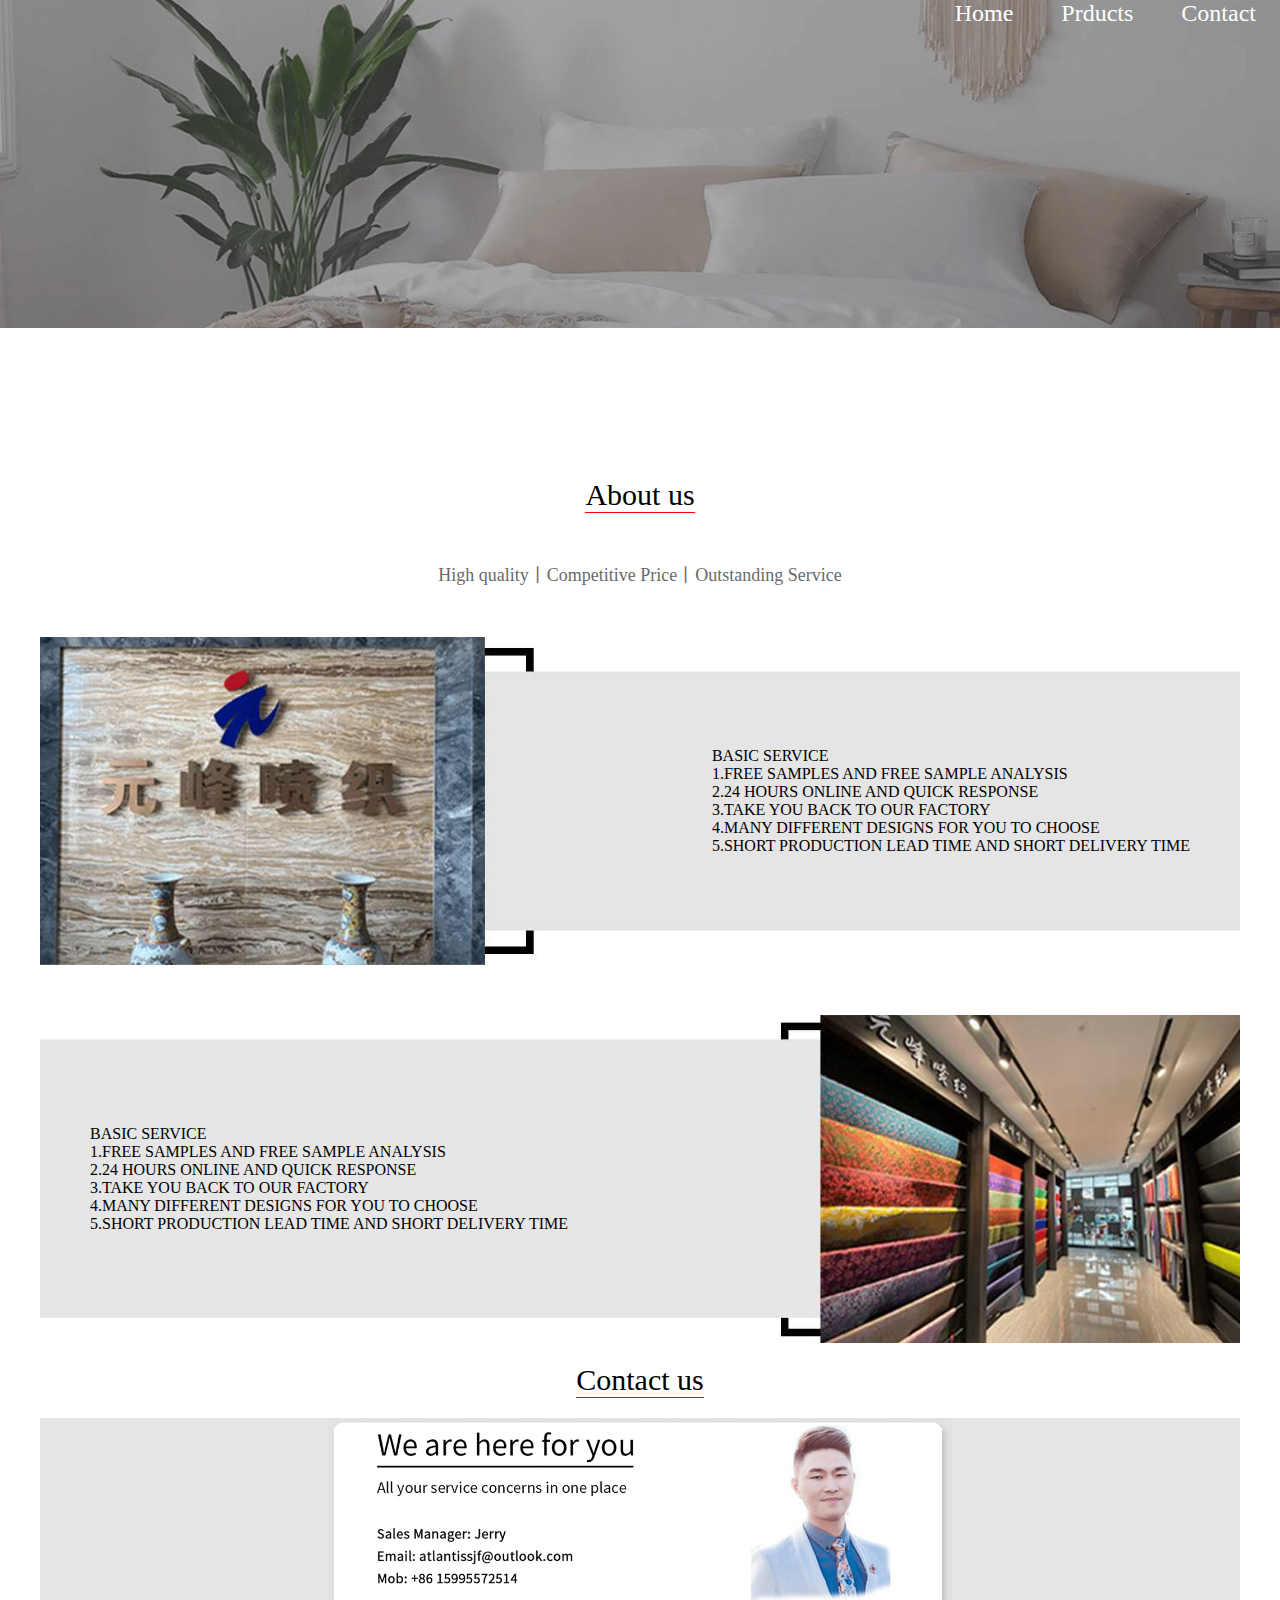
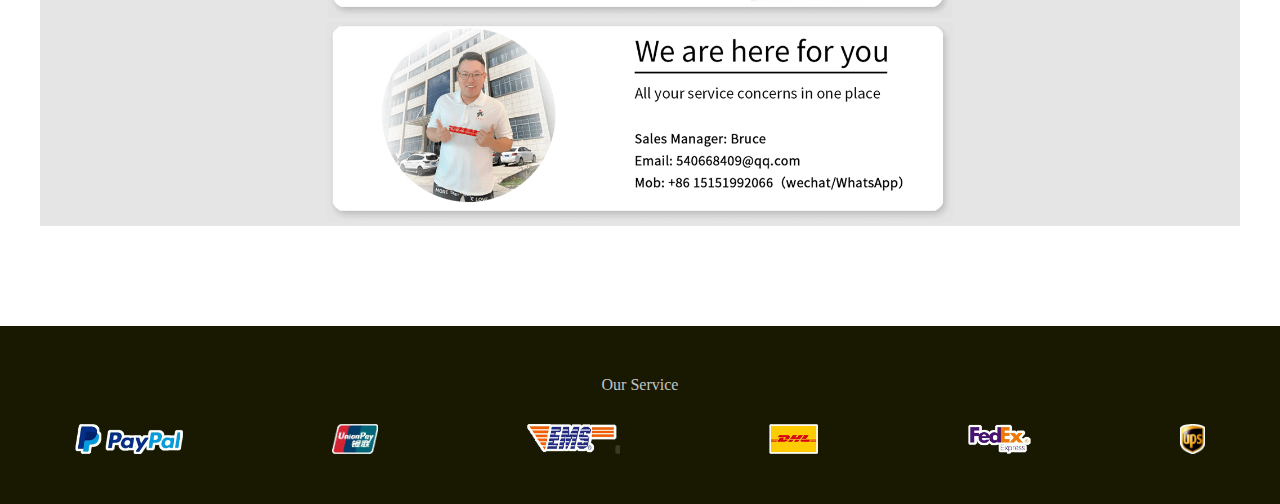
==== contact.html @ aaa445f6 "commit" ====
<!DOCTYPE html>
<html lang="en">
  <head>
    <meta charset="UTF-8" />
    <meta http-equiv="X-UA-Compatible" content="IE=edge" />
    <meta name="viewport" content="width=device-width, initial-scale=1.0" />
    <link rel="stylesheet" href="./index.css" />
    <title>Document</title>
  </head>
  <body>
    <div class="banner3">
      <div class="top">
        <div class="topItem" onclick="onClickHome()">Home</div>
        <div class="topItem" onclick="onClickProducts()">Prducts</div>
        <div class="topItem" onclick="onClickContact()">Contact</div>
      </div>
    </div>
    <div class="pContent">
      <div style="margin: 50px auto; text-align: center">
        <div class="title1">About us</div>
      </div>
      <div class="text1">High quality丨Competitive Price丨Outstanding Service</div>

      <div class="card card1">
        <div class="cardText1">
          BASIC SERVICE<br />
          1.FREE SAMPLES AND FREE SAMPLE ANALYSIS <br />
          2.24 HOURS ONLINE AND QUICK RESPONSE<br />
          3.TAKE YOU BACK TO OUR FACTORY<br />
          4.MANY DIFFERENT DESIGNS FOR YOU TO CHOOSE<br />
          5.SHORT PRODUCTION LEAD TIME AND SHORT DELIVERY TIME<br />
        </div>

      </div>
      <div class="card card2">
        <div class="cardText2">
          BASIC SERVICE<br />
          1.FREE SAMPLES AND FREE SAMPLE ANALYSIS <br />
          2.24 HOURS ONLINE AND QUICK RESPONSE<br />
          3.TAKE YOU BACK TO OUR FACTORY<br />
          4.MANY DIFFERENT DESIGNS FOR YOU TO CHOOSE<br />
          5.SHORT PRODUCTION LEAD TIME AND SHORT DELIVERY TIME<br />
        </div>

      </div>
      <div style="margin: 20px auto; text-align: center">
        <div class="title1">Contact us</div>
      </div>
      <div class="yyy">
        <div style="text-align: center;">
          <img height="200" src="./imgs/c1.png" alt="">
        </div>
        <div style="text-align: center;">
          <img height="200" src="./imgs/c2.png" alt="">
        </div>
      </div>
    </div>

    <div class="footer">
      <div class="title2">Our Service</div>
      <div class="flex1" style="margin-top: 30px">
        <img src="./imgs/p1.png" height="30" alt="" />
        <img src="./imgs/p2.png" height="30" alt="" />
        <img src="./imgs/p3.png" height="30" alt="" />
        <img src="./imgs/p4.png" height="30" alt="" />
        <img src="./imgs/p5.png" height="30" alt="" />
        <img src="./imgs/p6.png" height="30" alt="" />
      </div>
    </div>
  </body>
  <script>
    function onClickProducts() {
      history.pushState("", "", "/product");
      window.location.reload();
    }
    function onClickHome() {
      history.pushState("", "", "/");
      window.location.reload();
    }
    function onClickContact() {
      history.pushState("", "", "/contact");
      window.location.reload();
    }
  </script>
</html>
---- index.css ----
* {
  box-sizing: border-box;
  margin: 0;
  padding: 0;
}

.banner {
  position: relative;
  background-image: url(./imgs/b1.png);
  background-size:100%;
  height:760px;
  background-repeat: no-repeat;
  background-position: center top;
  background-size: cover;
  overflow: hidden;
}
.banner2 {
  position: relative;
  background-image: url(./imgs/b2.png);
  background-size:100%;
  height:328px;
  background-repeat: no-repeat;
  background-position: center top;
  background-size: cover;
  overflow: hidden;
}
.banner3 {
  position: relative;
  background-image: url(./imgs/b3.png);
  background-size:100%;
  height:328px;
  background-repeat: no-repeat;
  background-position: center top;
  background-size: cover;
  overflow: hidden;
}

.top {
  position: absolute;
  width: 100%;
  display: flex;
  justify-content: flex-end;
}

.topItem{
    color:#fff;
    cursor: pointer;
    font-size: 24px;
    margin:0 24px;
}
.title1{
    font-size: 30px;
    color:#000;
    text-align: center;
    border-bottom:1px red solid;
    display: inline-flex;

}
.logo{
    text-align: center;

    margin-bottom:16px;
}
.text1{
    font-size: 18px;
    text-align: center;
    color:#6a6a6a;
}
.item{
    width:200px;
    height: 300px;
}
.line{
    width:1px;
    background: #999;
    height:100px;
}
.flex1{
    display: flex;
    justify-content: space-around;
    align-items: center;
}
.text2{
    font-size: 18px;
    text-align: center;
    color:#494949;
}
.box{
    background:#d9d9d9;
    padding:50px 0px;
}
.flex2{
    display: flex;
    justify-content: center;
    align-items: center;
}
.flex3{
    display: flex;
    justify-content: center;
    align-items: center;
    flex-direction: column;
}
.box2{
    width:244px;
    height:244px;
    text-align: center;
}

.footer{
    background-color: #191902;
    padding:50px 0px;
    text-align: center;
}
.title2{
    color:#c4c4c4;
    font-size: 16px;
}
.text5{
    color:#c4c4c4;
}
.btn{

}

.pContent{
    max-width: 1200px;

    margin:0 auto;
    padding:100px 0;
}


.pItem{
    background-color: #f8f6ee;
    margin-bottom: 36px;
}
.text6{
    line-height: 1.5;

    color:#6A6A6A;
}
.xxx{
    padding:24px;
}
.card{
margin-top:50px;
}
.card1{
    position: relative;
    background-image: url(./imgs/g1.png);
    background-size:100%;
    height:328px;
    background-repeat: no-repeat;
    background-position: center top;
    background-size: cover;
    overflow: hidden;
}
.card2{
    position: relative;
    background-image: url(./imgs/g2.png);
    background-size:100%;
    height:328px;
    background-repeat: no-repeat;
    background-position: center top;
    background-size: cover;
    overflow: hidden;
}
.cardText1{
    position: absolute;
    right:50px;

    top:50%;

    transform: translateY(-50%);
}
.cardText2{
    position: absolute;
    left:50px;

    top:50%;

    transform: translateY(-50%);
}

.yyy{
    background-color: #e5e5e5;
}
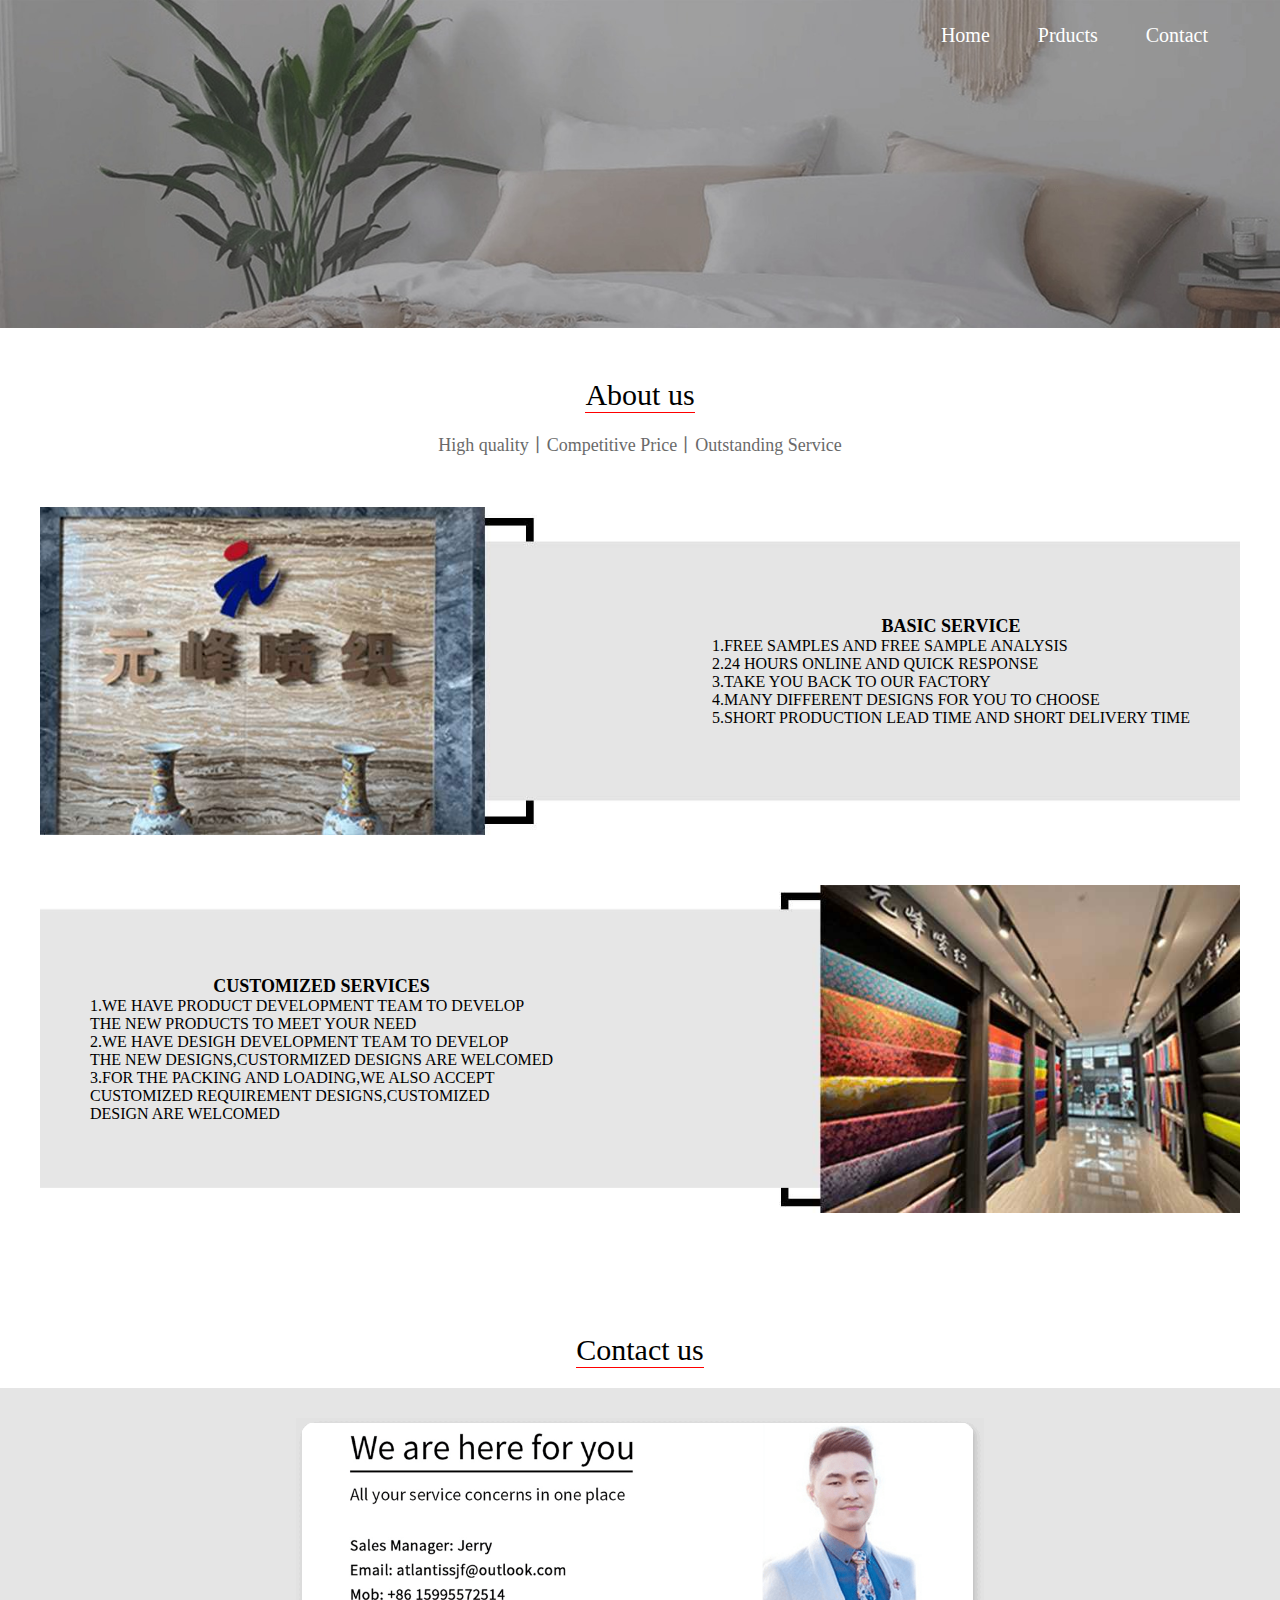
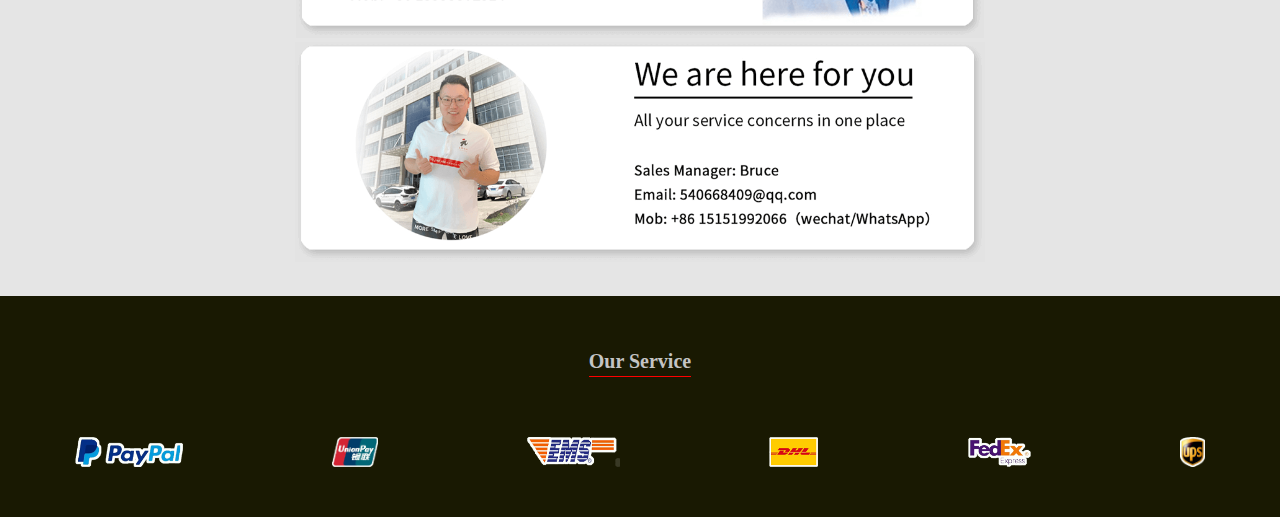
==== commit 7c6c470e: "c" ====
--- a/contact.html
+++ b/contact.html
@@ -16,49 +16,51 @@
       </div>
     </div>
     <div class="pContent">
-      <div style="margin: 50px auto; text-align: center">
+      <div style="margin: 50px auto 20px; text-align: center">
         <div class="title1">About us</div>
       </div>
       <div class="text1">High quality丨Competitive Price丨Outstanding Service</div>
 
       <div class="card card1">
         <div class="cardText1">
-          BASIC SERVICE<br />
+          <div class="title3">BASIC SERVICE</div>
           1.FREE SAMPLES AND FREE SAMPLE ANALYSIS <br />
           2.24 HOURS ONLINE AND QUICK RESPONSE<br />
           3.TAKE YOU BACK TO OUR FACTORY<br />
           4.MANY DIFFERENT DESIGNS FOR YOU TO CHOOSE<br />
           5.SHORT PRODUCTION LEAD TIME AND SHORT DELIVERY TIME<br />
         </div>
-
       </div>
       <div class="card card2">
         <div class="cardText2">
-          BASIC SERVICE<br />
-          1.FREE SAMPLES AND FREE SAMPLE ANALYSIS <br />
-          2.24 HOURS ONLINE AND QUICK RESPONSE<br />
-          3.TAKE YOU BACK TO OUR FACTORY<br />
-          4.MANY DIFFERENT DESIGNS FOR YOU TO CHOOSE<br />
-          5.SHORT PRODUCTION LEAD TIME AND SHORT DELIVERY TIME<br />
+          <div class="title3">CUSTOMIZED SERVICES</div>
+          1.WE HAVE PRODUCT DEVELOPMENT TEAM TO DEVELOP <br />
+          THE NEW PRODUCTS TO MEET YOUR NEED <br />
+          2.WE HAVE DESIGH DEVELOPMENT TEAM TO DEVELOP <br />
+          THE NEW DESIGNS,CUSTORMIZED DESIGNS ARE WELCOMED <br />
+          3.FOR THE PACKING AND LOADING,WE ALSO ACCEPT <br />
+          CUSTOMIZED REQUIREMENT DESIGNS,CUSTOMIZED <br />
+          DESIGN ARE WELCOMED <br />
         </div>
+      </div>
 
       </div>
       <div style="margin: 20px auto; text-align: center">
         <div class="title1">Contact us</div>
       </div>
       <div class="yyy">
-        <div style="text-align: center;">
-          <img height="200" src="./imgs/c1.png" alt="">
+        <div style="text-align: center">
+          <img height="220" src="./imgs/c1.png" alt="" />
         </div>
-        <div style="text-align: center;">
-          <img height="200" src="./imgs/c2.png" alt="">
+        <div style="text-align: center">
+          <img height="220" src="./imgs/c2.png" alt="" />
         </div>
       </div>
-    </div>
+    
 
     <div class="footer">
       <div class="title2">Our Service</div>
-      <div class="flex1" style="margin-top: 30px">
+      <div class="flex1" style="margin-top: 60px">
         <img src="./imgs/p1.png" height="30" alt="" />
         <img src="./imgs/p2.png" height="30" alt="" />
         <img src="./imgs/p3.png" height="30" alt="" />
--- a/index.css
+++ b/index.css
@@ -40,12 +40,13 @@
   width: 100%;
   display: flex;
   justify-content: flex-end;
+  padding: 24px 48px;
 }
 
 .topItem{
     color:#fff;
     cursor: pointer;
-    font-size: 24px;
+    font-size: 20px;
     margin:0 24px;
 }
 .title1{
@@ -80,6 +81,11 @@
     justify-content: space-around;
     align-items: center;
 }
+.flex11{
+    display: flex;
+    justify-content: space-around;
+    align-items: flex-start;
+}
 .text2{
     font-size: 18px;
     text-align: center;
@@ -100,6 +106,12 @@
     align-items: center;
     flex-direction: column;
 }
+.flex4{
+    display: flex;
+    justify-content: flex-start;
+    align-items: center;
+    flex-direction: column;
+}
 .box2{
     width:244px;
     height:244px;
@@ -113,20 +125,28 @@
 }
 .title2{
     color:#c4c4c4;
-    font-size: 16px;
+    font-size: 20px;
+    border-bottom: 1px red solid;
+    display: inline-flex;
+    line-height: 1.5;
+    font-weight: bold;
 }
 .text5{
     color:#c4c4c4;
 }
 .btn{
-
+    background-color: #7f7b7b;
+    border-radius: 16px;
+    padding:4px 8px;
+    color:#000;
+    font-size: 14px;
 }
 
 .pContent{
     max-width: 1200px;
 
     margin:0 auto;
-    padding:100px 0;
+    padding:0px 0px 100px;
 }
 
 
@@ -184,4 +204,20 @@
 
 .yyy{
     background-color: #e5e5e5;
+    padding:30px;
+}
+
+
+.text4{
+    font-size: 14px;
+    color:#6a6a6a;
+    line-height: 1.5;
+}
+.text3{
+    font-size: 16px;
+}
+.title3{
+    font-weight: bold;
+    font-size: 18px;
+    text-align: center;
 }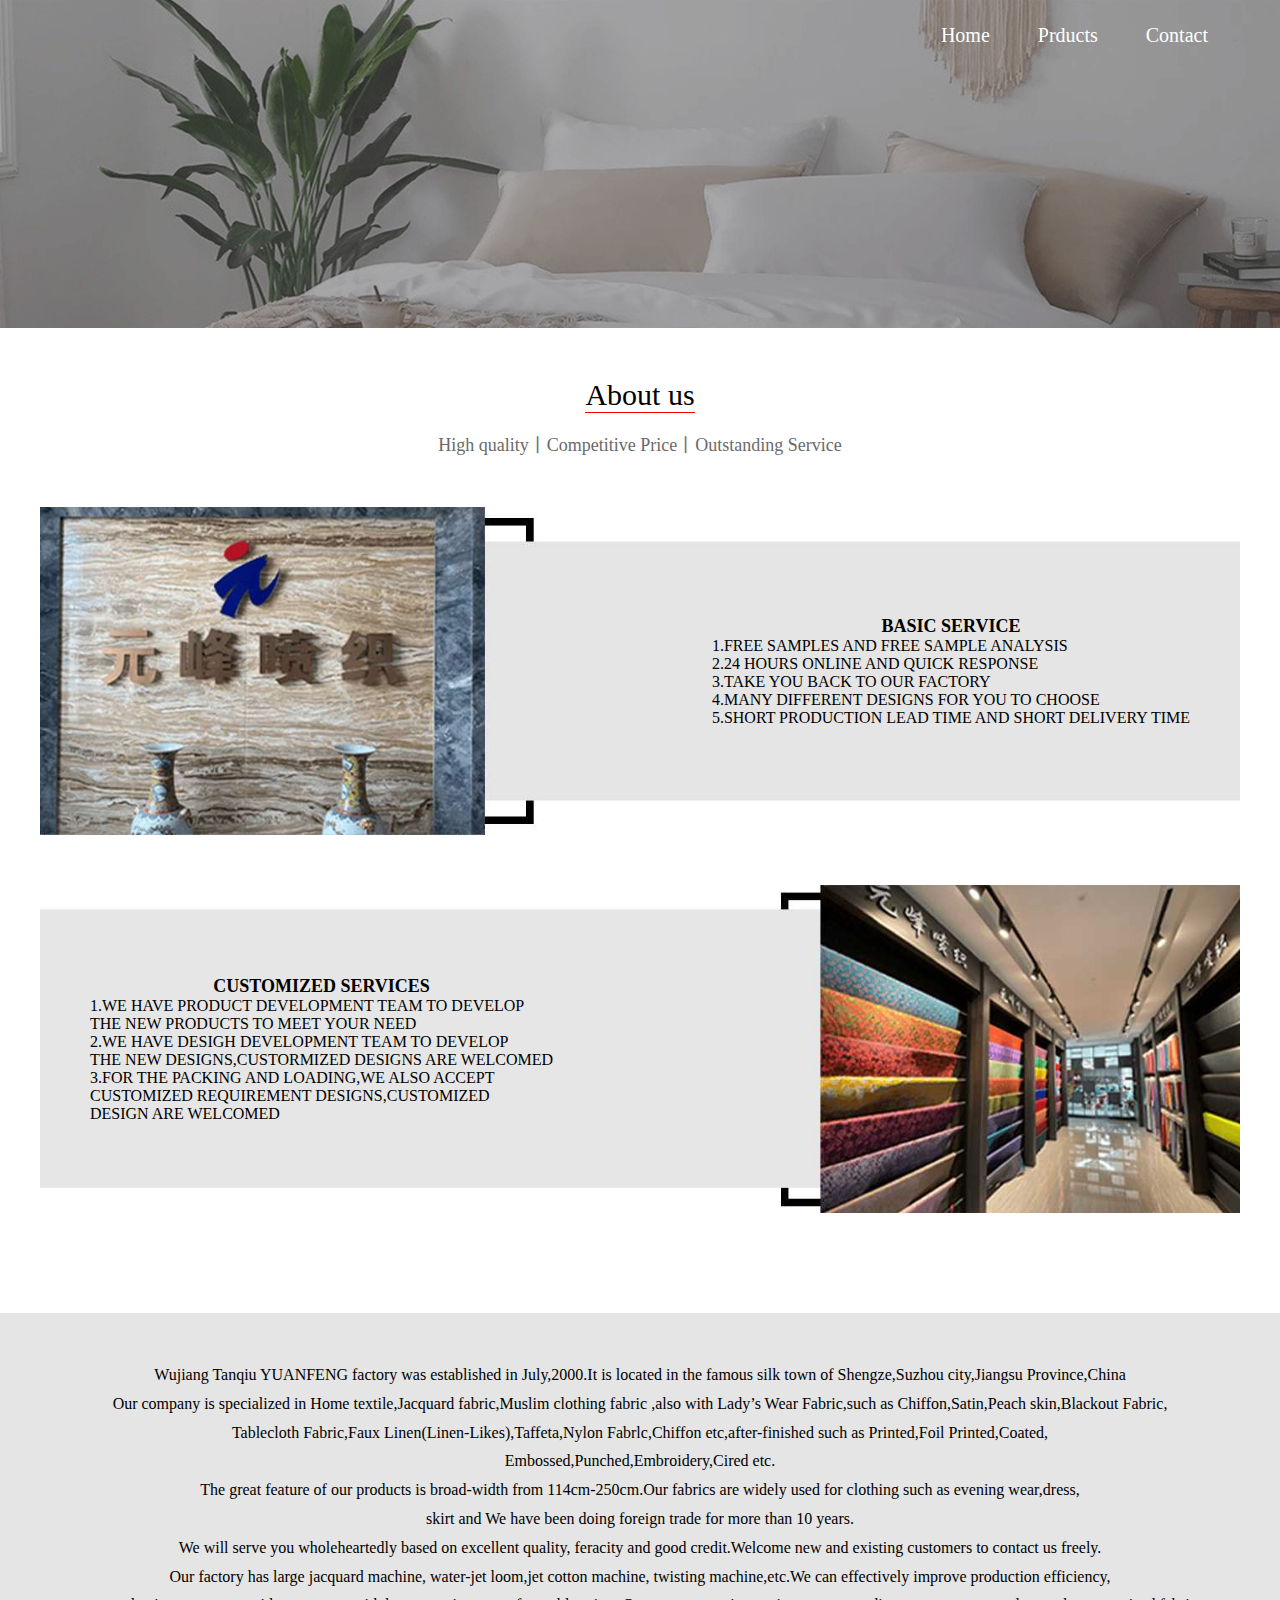
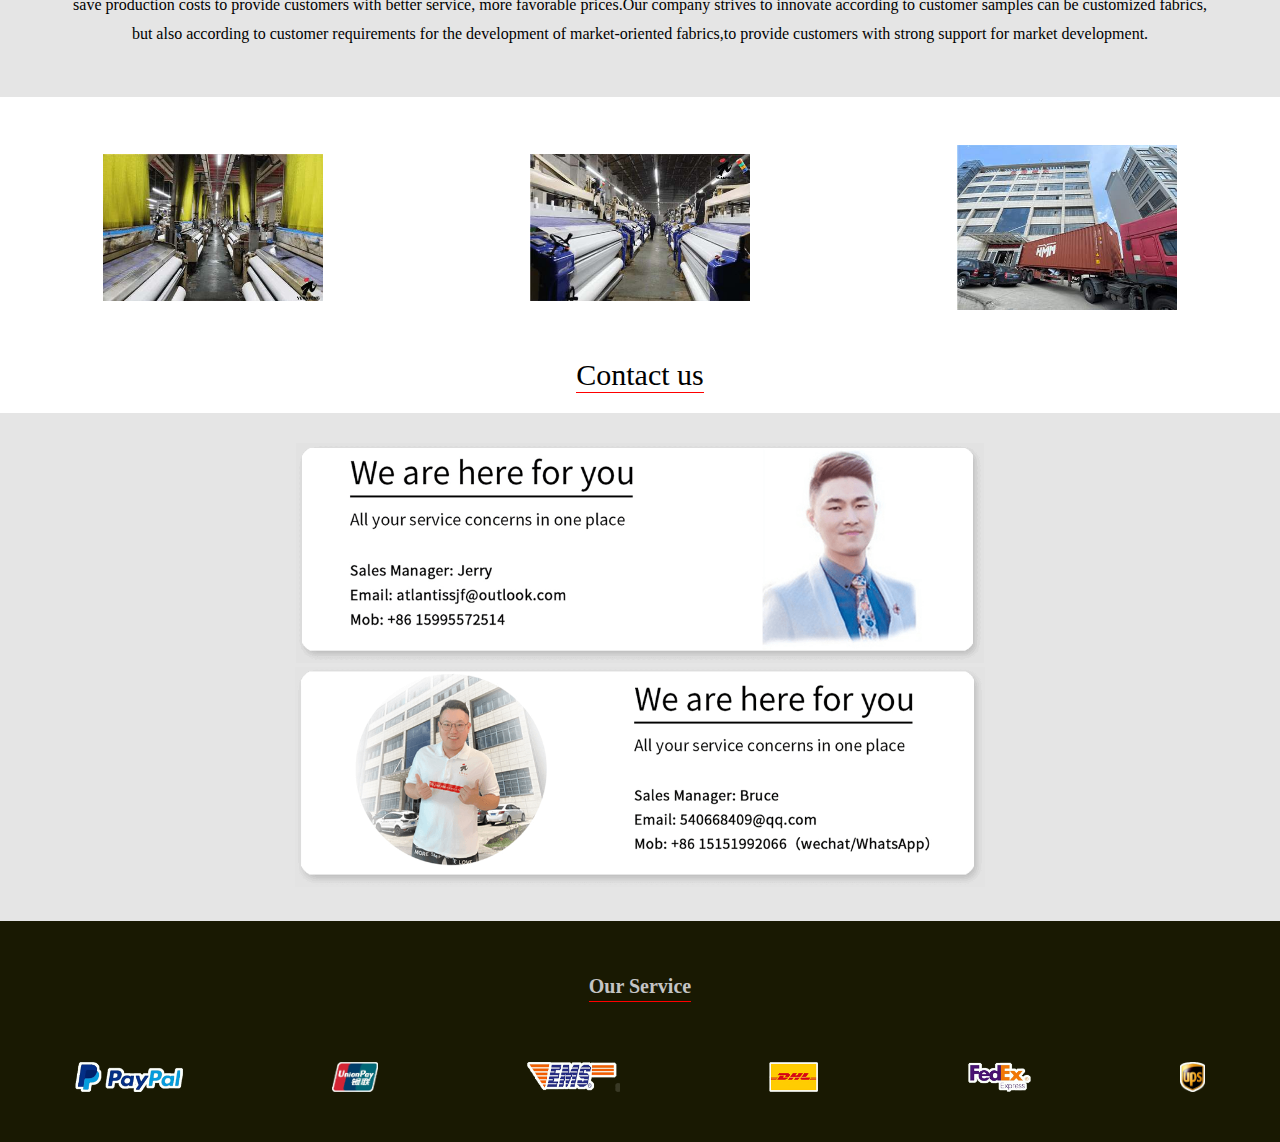
==== commit e7c3b585: "c" ====
--- a/contact.html
+++ b/contact.html
@@ -16,6 +16,12 @@
       </div>
     </div>
     <div class="pContent">
+      <!-- <div style="text-align: center;">
+        <video src="./imgs/video.mp4" controls="controls">
+          您的浏览器不支持 video 标签。
+        </video>
+      </div> -->
+
       <div style="margin: 50px auto 20px; text-align: center">
         <div class="title1">About us</div>
       </div>
@@ -43,20 +49,38 @@
           DESIGN ARE WELCOMED <br />
         </div>
       </div>
+    </div>
 
+    <div class="yyy" style="text-align: center; line-height: 1.8; padding:48px;">
+      Wujiang Tanqiu YUANFENG factory was established in July,2000.It is located in the famous silk town of Shengze,Suzhou city,Jiangsu Province,China <br />
+      Our company is specialized in Home textile,Jacquard fabric,Muslim clothing fabric ,also with Lady’s Wear Fabric,such as Chiffon,Satin,Peach skin,Blackout Fabric, <br />
+
+      Tablecloth Fabric,Faux Linen(Linen-Likes),Taffeta,Nylon Fabrlc,Chiffon etc,after-finished such as Printed,Foil Printed,Coated, <br />
+      Embossed,Punched,Embroidery,Cired etc. <br />
+      The great feature of our products is broad-width from 114cm-250cm.Our fabrics are widely used for clothing such as evening wear,dress, <br />
+
+      skirt and We have been doing foreign trade for more than 10 years. <br />
+      We will serve you wholeheartedly based on excellent quality, feracity and good credit.Welcome new and existing customers to contact us freely. <br />
+      Our factory has large jacquard machine, water-jet loom,jet cotton machine, twisting machine,etc.We can effectively improve production efficiency, <br />
+      save production costs to provide customers with better service, more favorable prices.Our company strives to innovate according to customer samples can be customized fabrics, <br />
+      but also according to customer requirements for the development of market-oriented fabrics,to provide customers with strong support for market development.
+    </div>
+    <div class="flex1" style="margin:48px auto;">
+      <img width="220" src="./imgs/m1.png" alt="" />
+      <img width="220" src="./imgs/m2.png" alt="" />
+      <img width="220" src="./imgs/m3.png" alt="" />
+    </div>
+    <div style="margin: 20px auto; text-align: center">
+      <div class="title1">Contact us</div>
+    </div>
+    <div class="yyy">
+      <div style="text-align: center">
+        <img height="220" src="./imgs/c1.png" alt="" />
       </div>
-      <div style="margin: 20px auto; text-align: center">
-        <div class="title1">Contact us</div>
+      <div style="text-align: center">
+        <img height="220" src="./imgs/c2.png" alt="" />
       </div>
-      <div class="yyy">
-        <div style="text-align: center">
-          <img height="220" src="./imgs/c1.png" alt="" />
-        </div>
-        <div style="text-align: center">
-          <img height="220" src="./imgs/c2.png" alt="" />
-        </div>
-      </div>
-    
+    </div>
 
     <div class="footer">
       <div class="title2">Our Service</div>
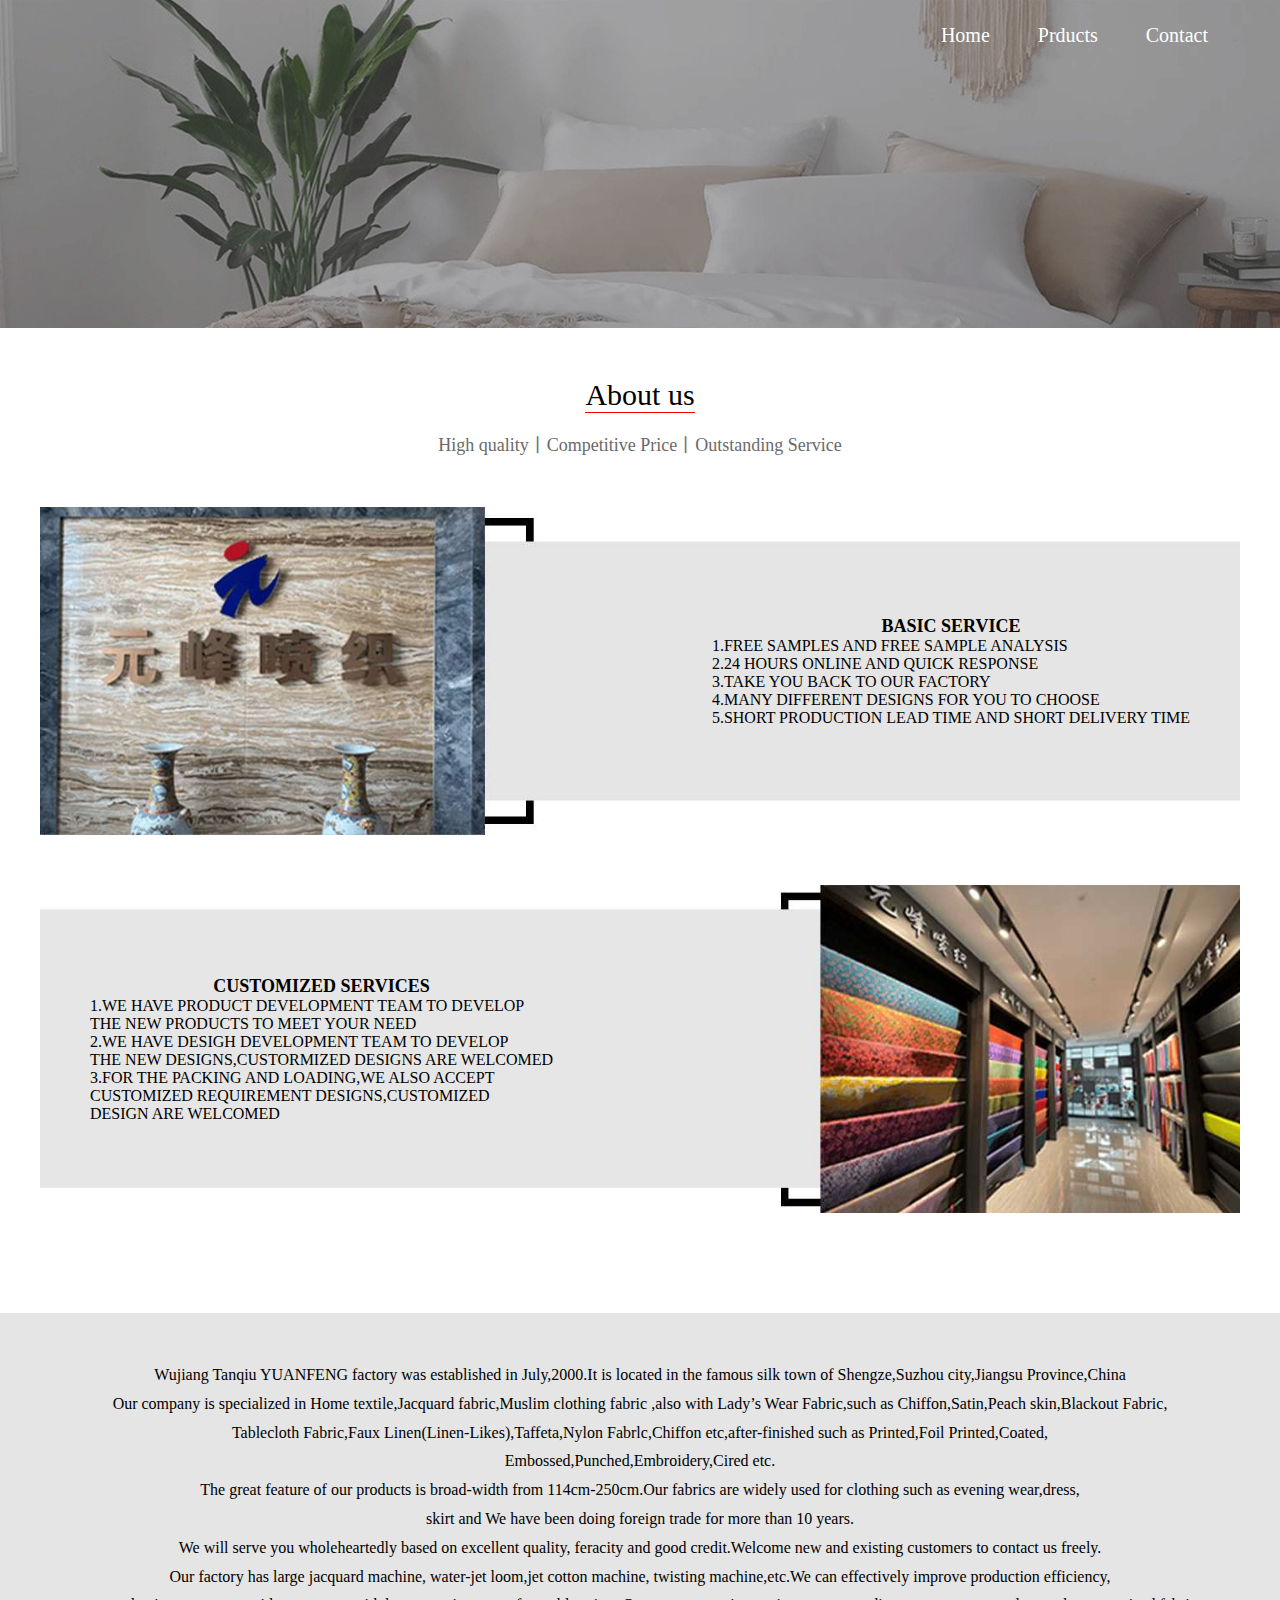
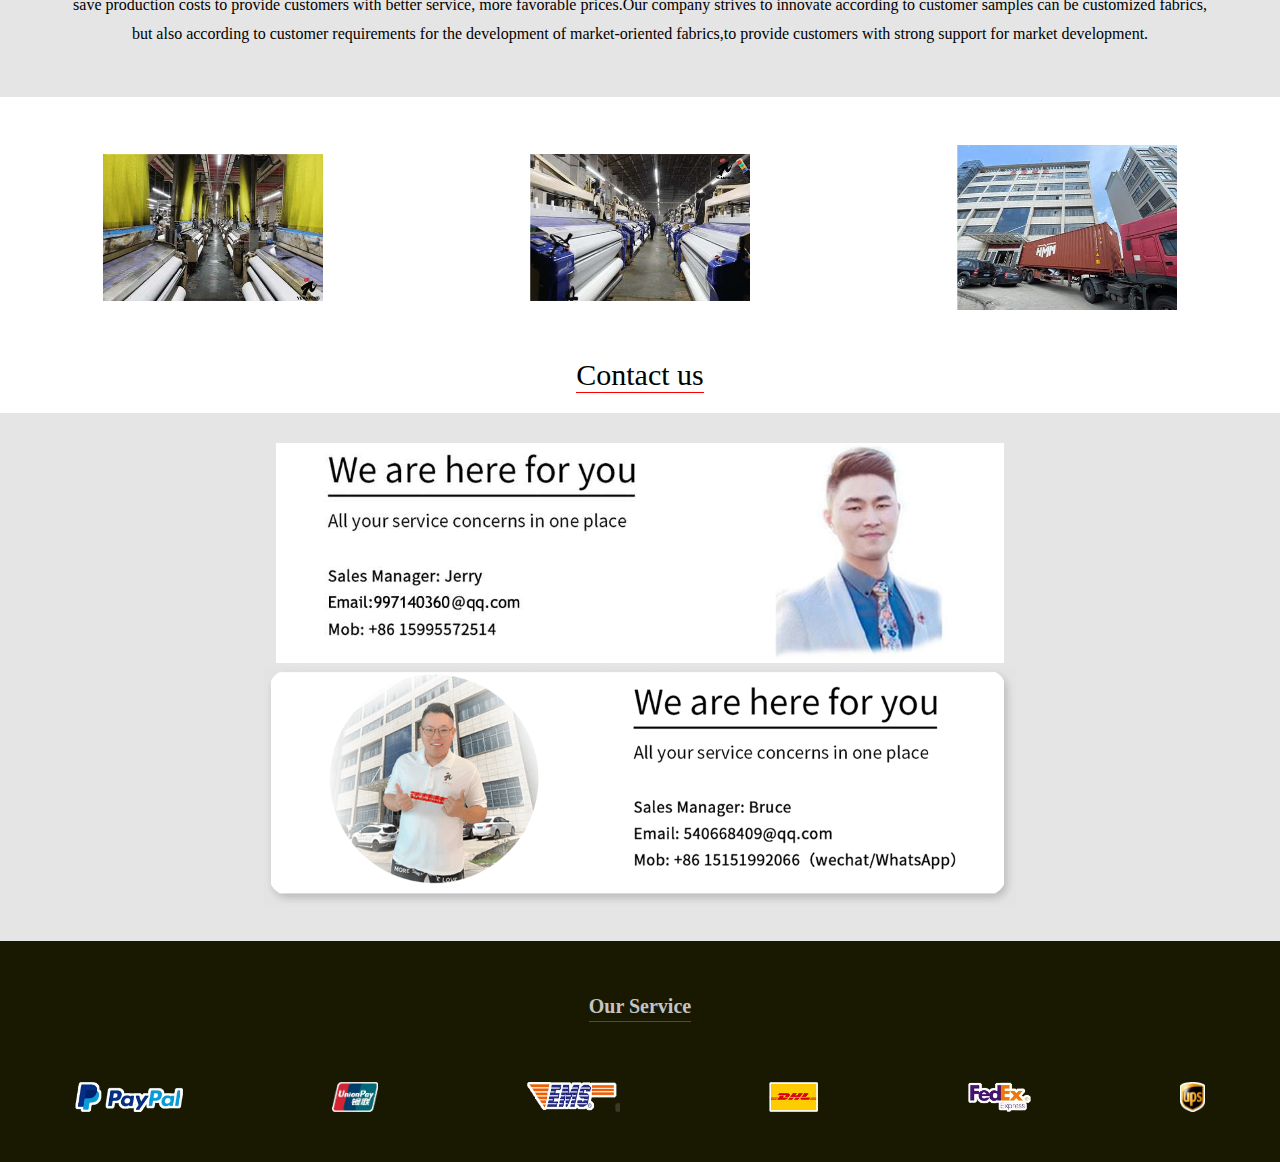
==== commit 17285ca7: "commit" ====
--- a/contact.html
+++ b/contact.html
@@ -78,7 +78,7 @@
         <img height="220" src="./imgs/c1.png" alt="" />
       </div>
       <div style="text-align: center">
-        <img height="220" src="./imgs/c2.png" alt="" />
+        <img height="240" src="./imgs/c2.png" alt="" />
       </div>
     </div>
 
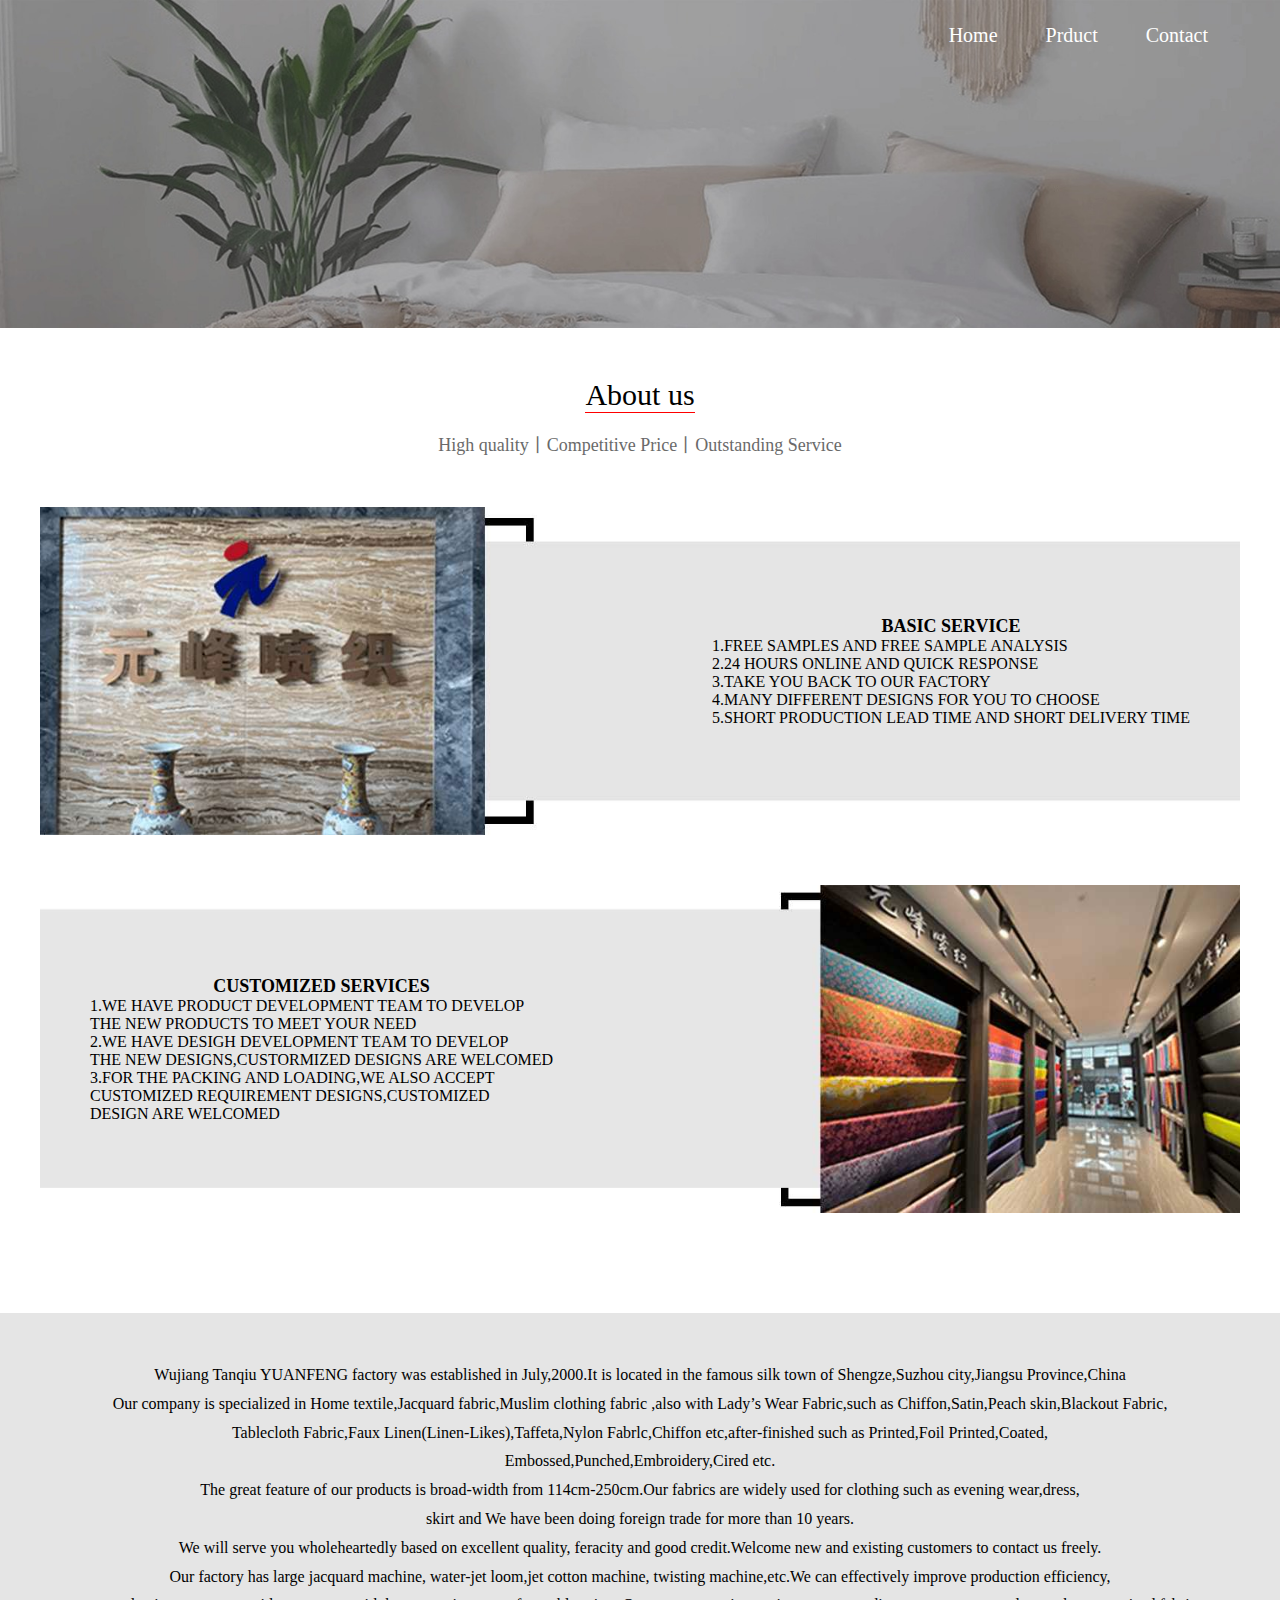
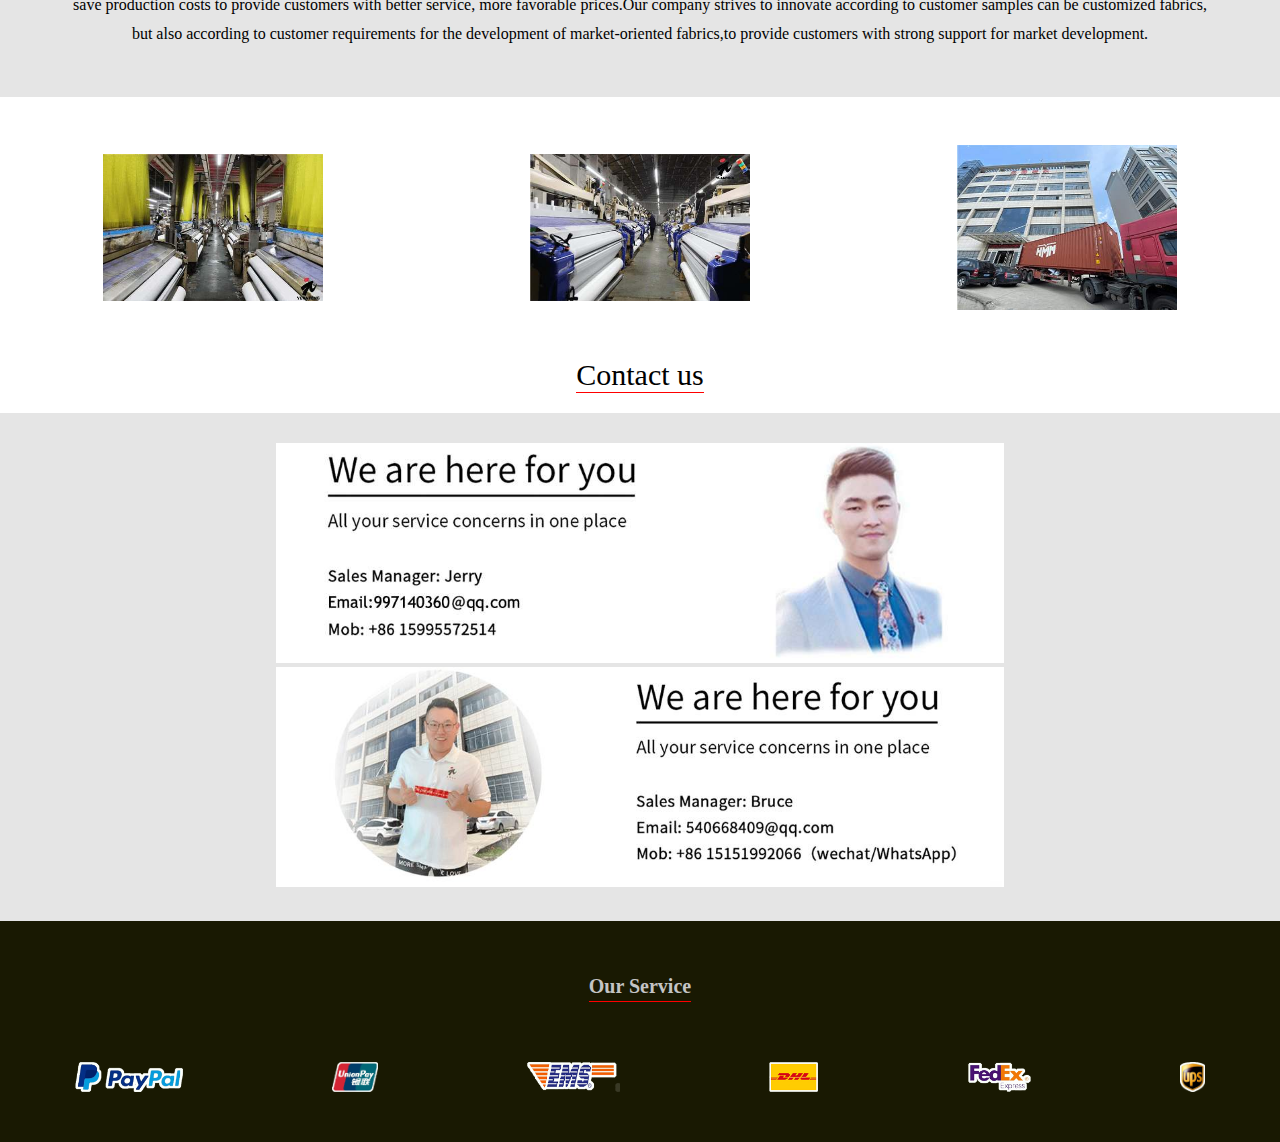
==== commit 72f51918: "c" ====
--- a/contact.html
+++ b/contact.html
@@ -11,7 +11,7 @@
     <div class="banner3">
       <div class="top">
         <div class="topItem" onclick="onClickHome()">Home</div>
-        <div class="topItem" onclick="onClickProducts()">Prducts</div>
+        <div class="topItem" onclick="onClickProducts()">Prduct</div>
         <div class="topItem" onclick="onClickContact()">Contact</div>
       </div>
     </div>
@@ -78,7 +78,7 @@
         <img height="220" src="./imgs/c1.png" alt="" />
       </div>
       <div style="text-align: center">
-        <img height="240" src="./imgs/c2.png" alt="" />
+        <img height="220" src="./imgs/c2.png" alt="" />
       </div>
     </div>
 
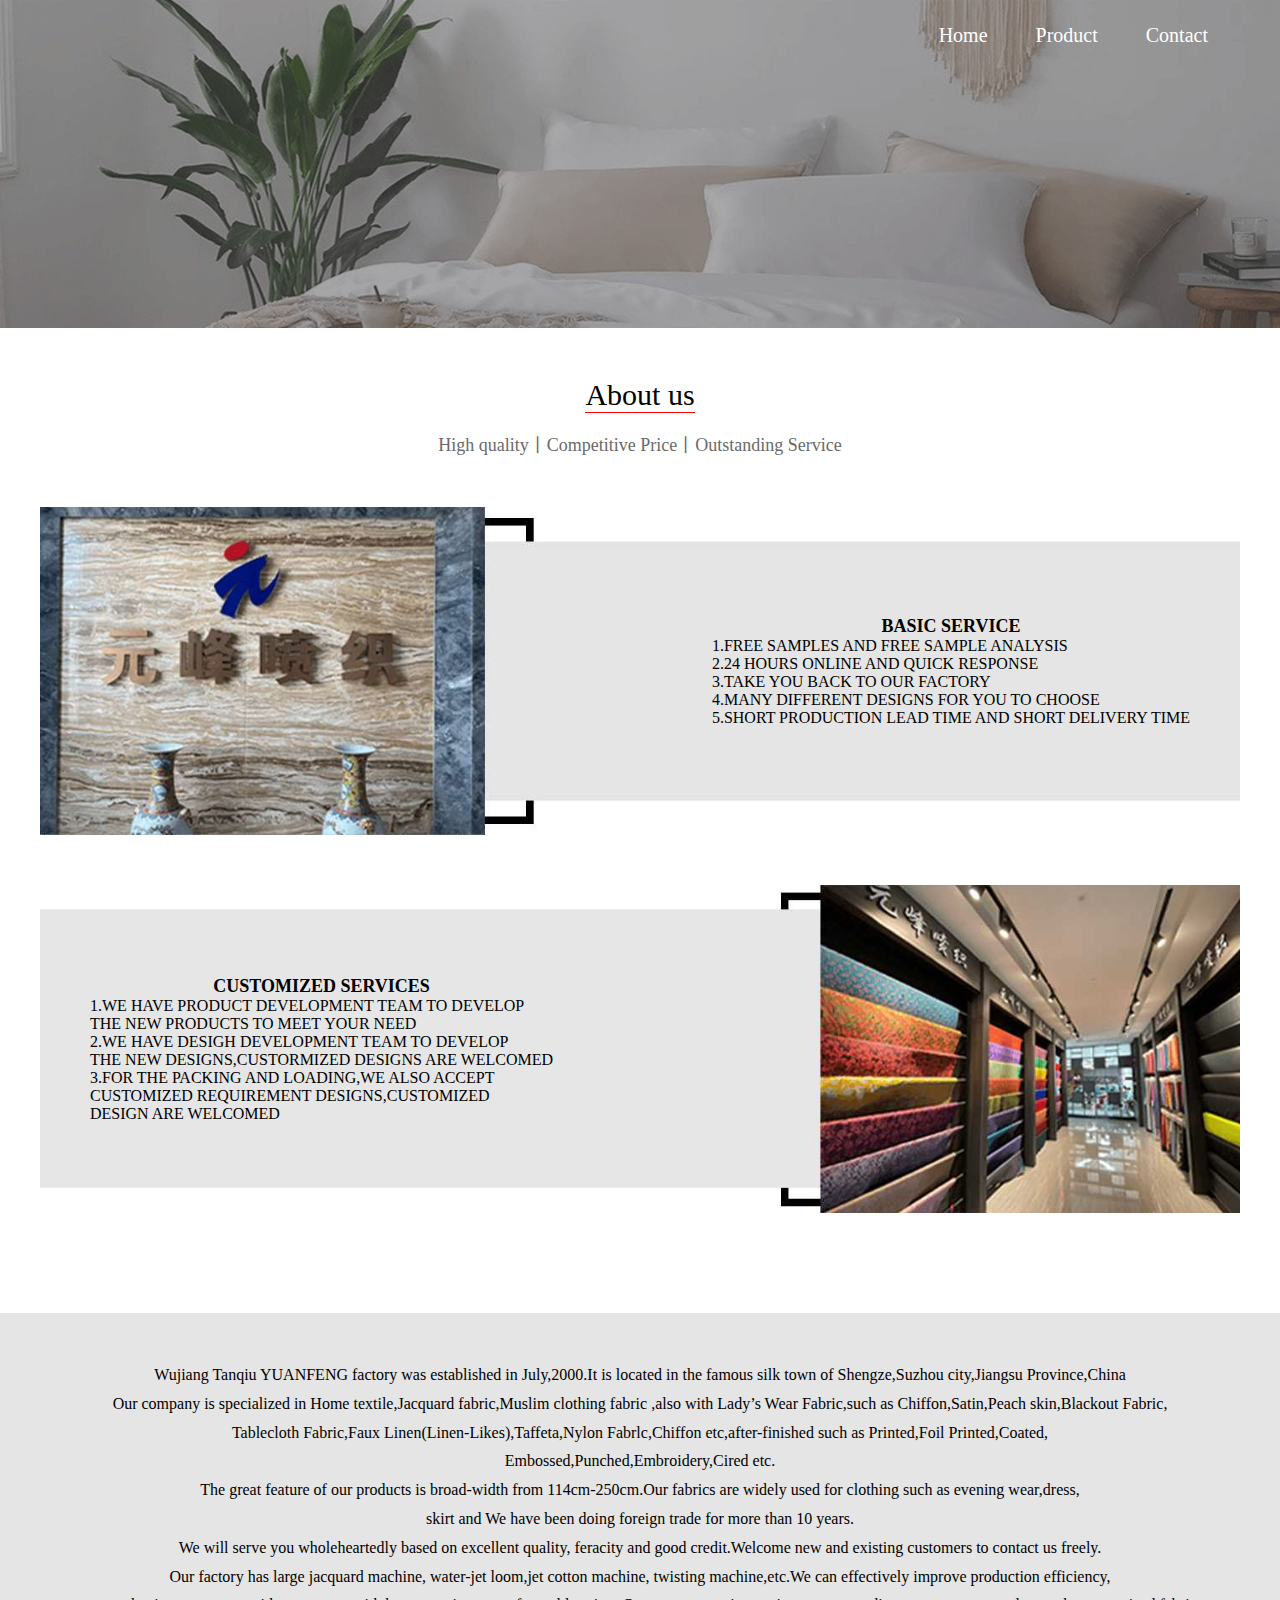
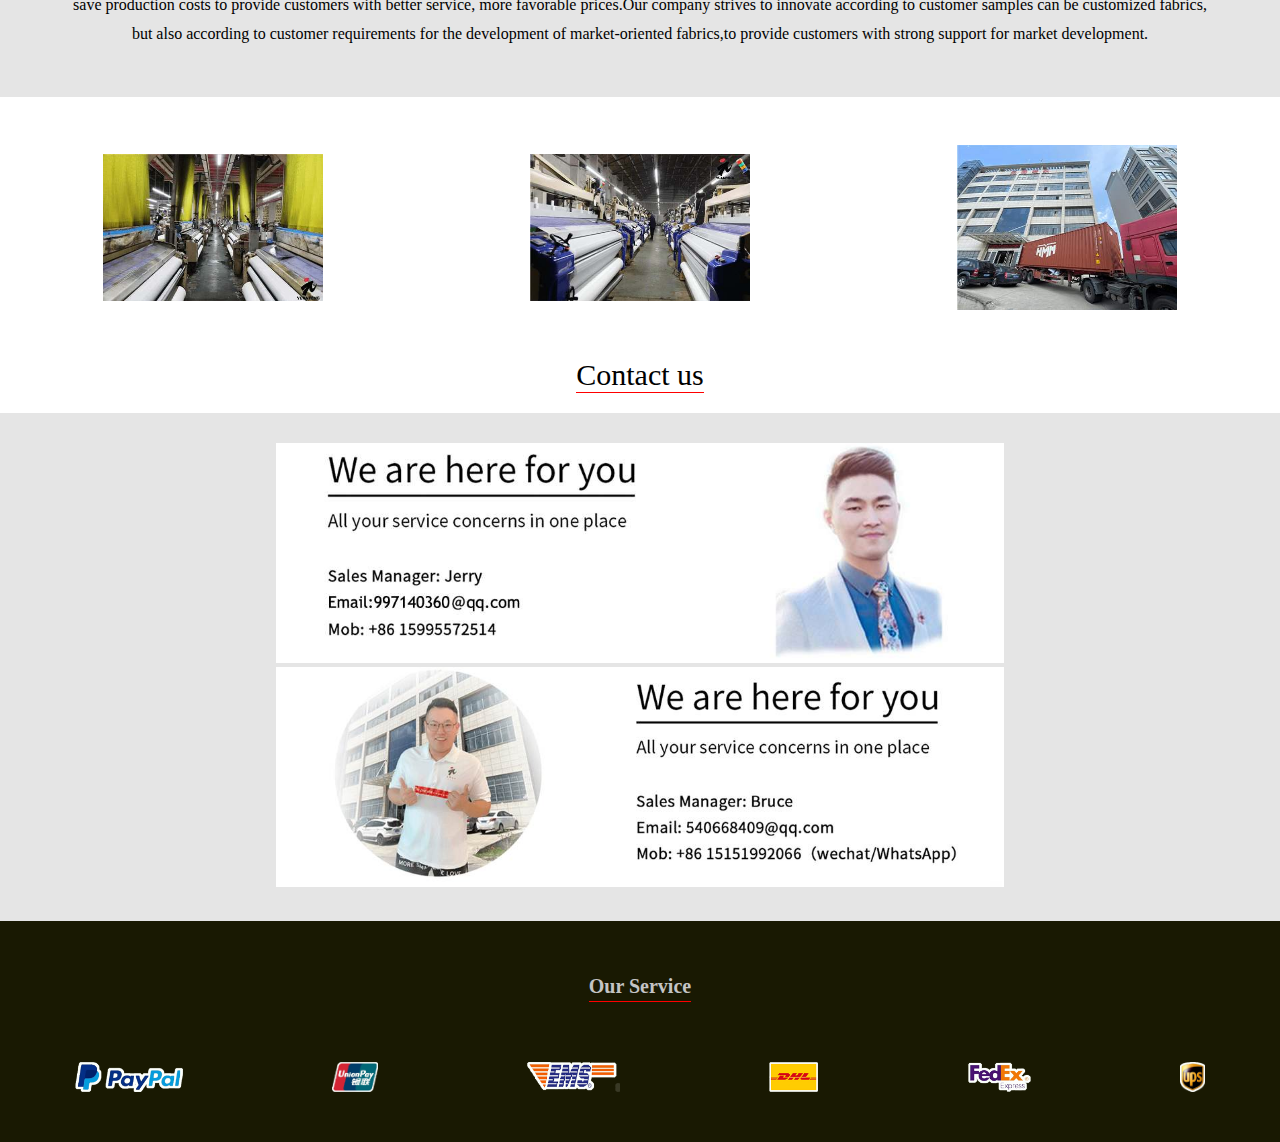
==== commit 8be522b8: "x" ====
--- a/contact.html
+++ b/contact.html
@@ -11,7 +11,7 @@
     <div class="banner3">
       <div class="top">
         <div class="topItem" onclick="onClickHome()">Home</div>
-        <div class="topItem" onclick="onClickProducts()">Prduct</div>
+        <div class="topItem" onclick="onClickProducts()">Product</div>
         <div class="topItem" onclick="onClickContact()">Contact</div>
       </div>
     </div>
